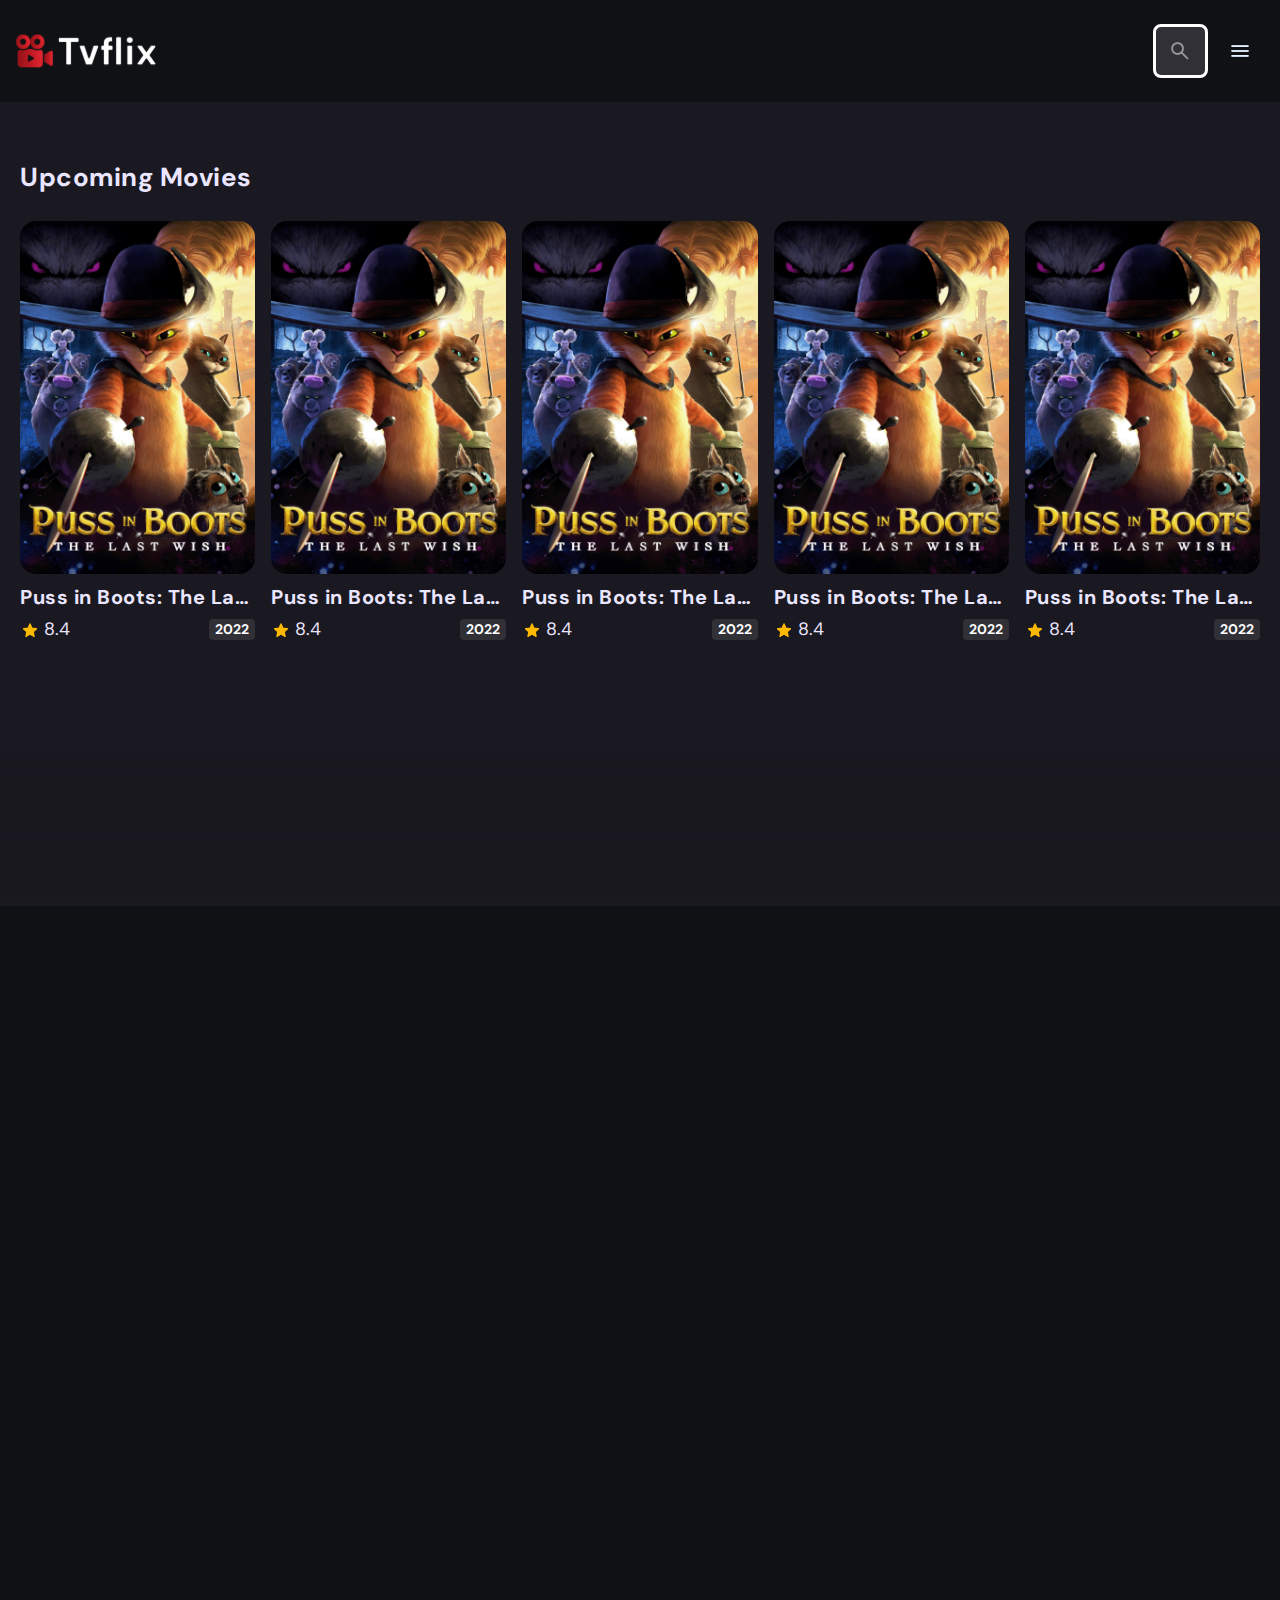
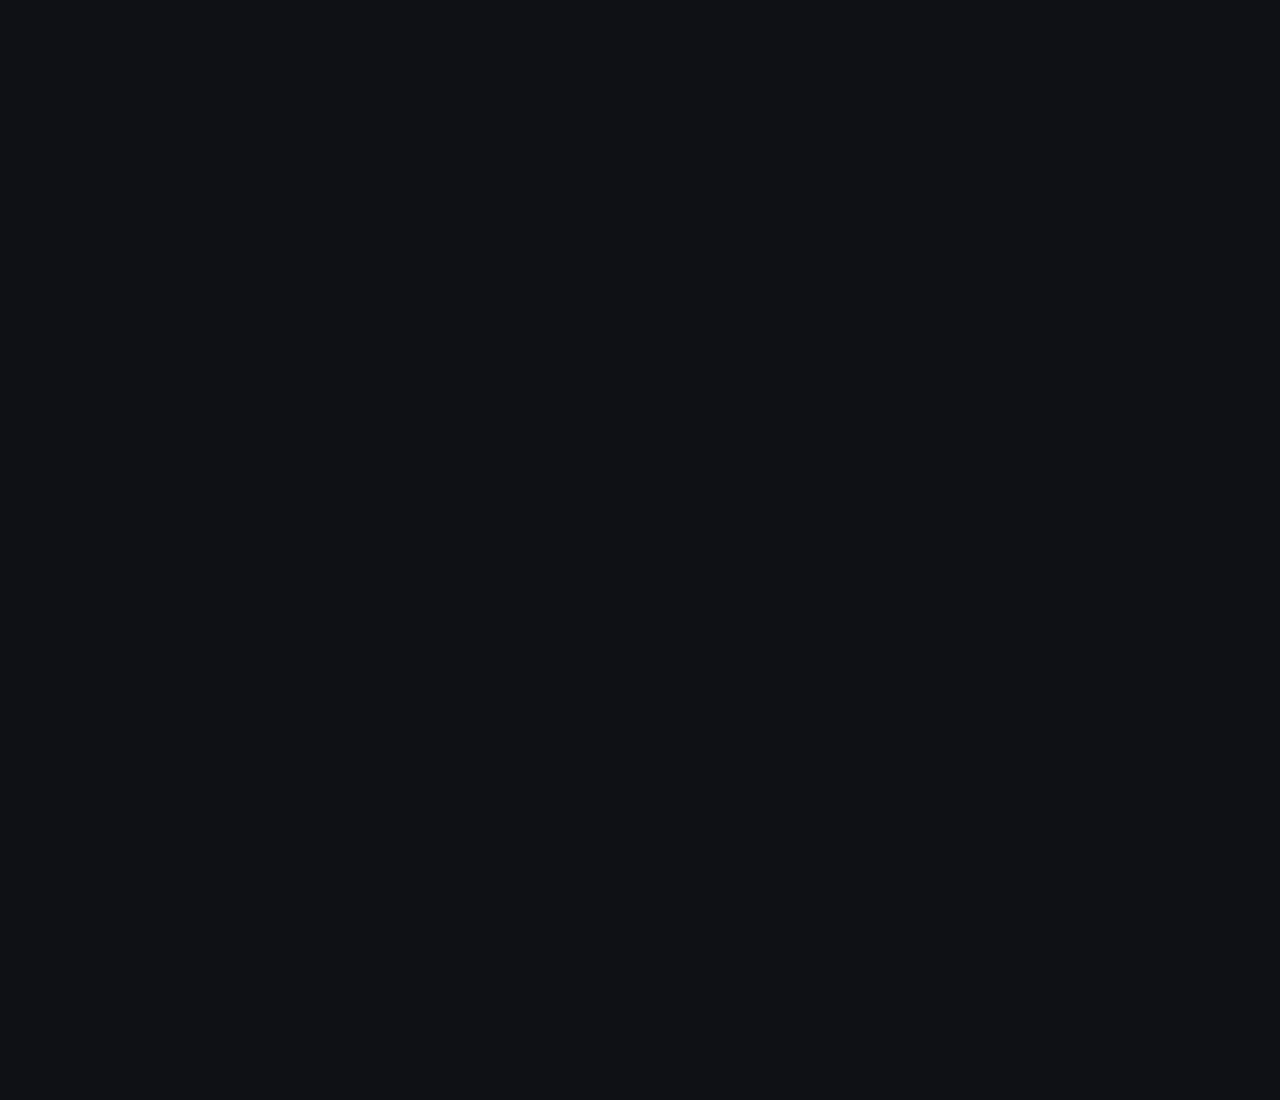
==== detail.html @ d586b1f8 "Mostly debugged the banner section and updated style.css and added new detail.html file with HTML st" ====
<!DOCTYPE html>
<html lang="en">
<head>
    <meta charset="UTF-8">
    <meta name="viewport" content="width=device-width, initial-scale=1.0">

    <!--
        Primary meta tags
    -->
    <meta name="description" content="MovieVill is a popular movie app made by codewithsadee.">

    <!--
        Favicon    
    -->
        <link rel="shortcut icon" href="./favicon.svg" type="image/svg+xml">

    <!--
        google font link    
    -->
    <link rel="preconnect" href="https://fonts.googleapis.com">
    <link rel="preconnect" href="https://fonts.gstatic.com" crossorigin>
    <link href="https://fonts.googleapis.com/css2?family=DM+Sans:wght@400;700&display=swap" rel="stylesheet">

    <!--
        - custom css link
    -->
    <link rel="stylesheet" href="./assets/css/style.css">

    <!--
        - custom js link
    -->
    <script src="./assets/js/global.js" defer></script>
    <script src="./assets/js/detail.js" type = "module"></script>
</head>
<body>
    
    <!--
        - HEADER
    -->

    <header class="header">

        <a href="./index.html" class="logo">
            <img src="./assets/images/logo.svg" width="140" height="32" 
            alt="MovieVill home">
        </a>

        <div class="search-box" search-box>  
            <div class="search-wrapper" search-wrapper>
                <input type="text" name="search" id="" aria-label="search movies" 
                placeholder="Search any movies..." autocomplete="off" 
                class="search-field" search-field>

                <img src="./assets/images/search.png" width="24" height="24"
                alt="search" class="leading-icon">

            </div>

            <button class="search-btn" search-toggler>
                <img src="./assets/images/close.png" width="24" height="24" 
                alt="close search box">
            </button>
        </div>

        <div class="search-btn" search-toggler menu-close>
            <img src="./assets/images/search.png" width="24" height="24"
            alt="open search box">
        </div>

        <button class="menu-btn" menu-btn menu-toggler>
            <img src="./assets/images/menu.png" width="24" height="24" 
            alt="open menu" class="menu">
            <img src="./assets/images/menu-close.png" width="24" height="24" 
            alt="close menu" class="close">
        </button>

    </header>


     <!--
        - SIDEBAR
    -->

    <nav class="sidebar" sidebar>
        <div class="sidebar-inner">

            <div class="sidebar-list">
                <p class="title">Genre</p>

                <a href="./movie-list.html"  menu-close 
                class="sidebar-link">Action</a>
                <a href="./movie-list.html"  menu-close 
                class="sidebar-link">Horror</a>
                <a href="./movie-list.html"  menu-close 
                class="sidebar-link">Comedy</a>
                <a href="./movie-list.html"  menu-close 
                class="sidebar-link">Adventure</a>
                <a href="./movie-list.html"  menu-close 
                class="sidebar-link">Drama</a>

            </div>

            <div class="sidebar-list">
                <p class="title">Language</p>

                <a href="./movie-list.html"  menu-close 
                class="sidebar-link">English</a>
                <a href="./movie-list.html"  menu-close 
                class="sidebar-link">Hindi</a>
                <a href="./movie-list.html"  menu-close 
                class="sidebar-link">Bengali</a>

            </div>

            <div class="sidebar-footer">
                <p class="copyright">
                    Copyright 2024 <a href="https://youtube.com/@codewithsadee">codewithsandee</a>
                </p>

                <img src="./assets/images/tmdb-logo.svg" width="130" 
                height="17" alt="the movie database logo">
            </div>

        </div>
    </nav>

    <div class="overlay" overlay menu-toggler>

    </div>


    

    <article class="container" page-content>
        <!--
            - #MOVIE DETAIL
        -->

        <div class="movie-detail">
            <div class="BCKDROP-IMAGE">
                
            </div>
        </div>

        



        <!--
            - #MOVIE LIST
        -->

        <section class="movie-list" aria-label="upcoming movie">
            <div class="title-wrapper">
                <h3 class="title-large">Upcoming Movies</h3>
            </div>

            <div class="slider-list">
                <div class="slider-inner">

                    <div class="movie-card">
                        <figure class="poster-box card-banner">
                            <img src="./assets/images/slider-control.jpg" alt="Puss in Boots: The Last Wish"
                            class="img-cover">
                        </figure>

                        <h4 class="title">Puss in Boots: The Last Wish</h4>

                        <div class="meta-list">
                            <div class="meta-item">
                                <img src="./assets/images/star.png" width="20"
                                height="20" loading="lazy" alt="rating">

                                <span class="span">8.4</span>
                            </div>

                            <div class="card-badge">2022</div>
                        </div>

                        <a href="./detail.html" class="card-btn" title="Puss in Boots: The Last Wish"></a>

                    </div>

                    <div class="movie-card">
                        <figure class="poster-box card-banner">
                            <img src="./assets/images/slider-control.jpg" alt="Puss in Boots: The Last Wish"
                            class="img-cover">
                        </figure>

                        <h4 class="title">Puss in Boots: The Last Wish</h4>

                        <div class="meta-list">
                            <div class="meta-item">
                                <img src="./assets/images/star.png" width="20"
                                height="20" loading="lazy" alt="rating">

                                <span class="span">8.4</span>
                            </div>

                            <div class="card-badge">2022</div>
                        </div>

                        <a href="./detail.html" class="card-btn" title="Puss in Boots: The Last Wish"></a>

                    </div>

                    <div class="movie-card">
                        <figure class="poster-box card-banner">
                            <img src="./assets/images/slider-control.jpg" alt="Puss in Boots: The Last Wish"
                            class="img-cover">
                        </figure>

                        <h4 class="title">Puss in Boots: The Last Wish</h4>

                        <div class="meta-list">
                            <div class="meta-item">
                                <img src="./assets/images/star.png" width="20"
                                height="20" loading="lazy" alt="rating">

                                <span class="span">8.4</span>
                            </div>

                            <div class="card-badge">2022</div>
                        </div>

                        <a href="./detail.html" class="card-btn" title="Puss in Boots: The Last Wish"></a>

                    </div>

                    <div class="movie-card">
                        <figure class="poster-box card-banner">
                            <img src="./assets/images/slider-control.jpg" alt="Puss in Boots: The Last Wish"
                            class="img-cover">
                        </figure>

                        <h4 class="title">Puss in Boots: The Last Wish</h4>

                        <div class="meta-list">
                            <div class="meta-item">
                                <img src="./assets/images/star.png" width="20"
                                height="20" loading="lazy" alt="rating">

                                <span class="span">8.4</span>
                            </div>

                            <div class="card-badge">2022</div>
                        </div>

                        <a href="./detail.html" class="card-btn" title="Puss in Boots: The Last Wish"></a>

                    </div>

                    <div class="movie-card">
                        <figure class="poster-box card-banner">
                            <img src="./assets/images/slider-control.jpg" alt="Puss in Boots: The Last Wish"
                            class="img-cover">
                        </figure>

                        <h4 class="title">Puss in Boots: The Last Wish</h4>

                        <div class="meta-list">
                            <div class="meta-item">
                                <img src="./assets/images/star.png" width="20"
                                height="20" loading="lazy" alt="rating">

                                <span class="span">8.4</span>
                            </div>

                            <div class="card-badge">2022</div>
                        </div>

                        <a href="./detail.html" class="card-btn" title="Puss in Boots: The Last Wish"></a>

                    </div>

                </div>
            </div>

        </section>

    </article>




</body>
</html>
---- assets/css/style.css ----
/*-----------------------------------*\
  #style.css
\*-----------------------------------*/

/**
 * copyright 2023 codewithsadee
 */





/*-----------------------------------*\
  #CUSTOM PROPERTY
\*-----------------------------------*/

:root {
  /*
    colors
  */

  --background: hsla(220, 17%, 7%, 1);
  --banner-background: hsla(250, 6%, 20%, 1);
  --white-alpha-20: hsla(0, 0%, 100%, 0.2);
  --on-background: hsla(220, 100%, 95%, 1);
  --on-surface: hsla(250, 100%, 95%, 1);
  --on-surface-variant: hsla(250, 1%, 44%, 1);
  --primary: hsla(349, 100%, 43%, 1);
  --primary-variant: hsla(349, 69%, 51%, 1);
  --rating-color: hsla(44, 100%, 49%, 1);
  --surface: hsla(250, 13%, 11%, 1);
  --text-color: hsla(250, 2%, 59%, 1);
  --white: hsla(0, 0%, 100%, 1);

    /*
    gradient colors
  */
  --banner-overlay: 90deg, hsl(220, 17%, 7%) 0%, hsla(220, 17%, 7%, 0.5) 100%;
  --bottom-overlay: 180deg, hsla(250, 13%, 11%, 0), hsla(250, 13%, 11%, 1);

   /*
    * TYPOGRAPHY
  */
  /* font size */
  --ff-dm-sans: 'DM Sans', sans-serif;

   /* font size */
  --fs-heading: 4rem;
  --fs-title-lg: 2.6rem;
  --fs-title: 2rem;
  --fs-body: 1.8rem;
  --fs-button: 1.5rem;  
  --fs-label: 1.4rem;
  /* font size */
  --weight-bold: 700;

    /*
    * SHADOW
  */
  --shadow-1: 0 1px 4px hsla(0, 0%, 0%, 0.75);
  --shadow-2: 0 2px 4px hsla(350, 100%, 43%, 0.3);

  /*
    * BORDER RADIUS
  */
  --radius-4: 4px;
  --radius-8: 8px;
  --radius-16: 16px;
  --radius-24: 24px;
  --radius-36: 36px;

  /*
    * TRANSITION
 */
 --transition-short: 250ms ease;
 --transition-long: 500ms ease;
}



/*-----------------------------------*\
  #RESET
\*-----------------------------------*/

*,
*::before,
*::after {
  margin: 0;
  padding: 0;
  box-sizing: border-box;
}

li {
  list-style: none;
}

a,
img,
span,
iframe,
button {
  display: block;
}

a {
  color: inherit;
  text-decoration: none;
}

img {
  height: auto;
}

input,
button {
  background: none;
  border: none;
  color: inherit;
  font: inherit;
}

button {
  text-align: left;
  cursor: pointer;
}

input {
  width: 100%;
}

html {
  font-family: var(--ff-dm-sans);
  font-size: 10px;
  scroll-behavior: smooth;
}

body {
  background-color: var(--background);
  color: var(--on-background);
  font-size: var(--fs-body);
  line-height: 1.5;
  height: 300vh;
/* width: 200vh;*/
}

:focus-visible {
  outline-color: var(--primary-variant);
}

::-webkit-scrollbar {
  width: 8px;
  height: 8px;
}

::-webkit-scrollbar-thumb {
  background-color: var(--banner-background);
  border-radius: var(--radius-8);
}

/*-----------------------------------*\
  #REUSED STYLE
\*-----------------------------------*/

.search-wrapper::before {
  position: absolute;
  top: 14px;
  right: 12px;
  content: "";
  width: 20px;
  height: 20px;
  border: 3px solid var(--white);
  border-radius: var(--radius-24);
  border-inline-end-color: transparent;
  animation: loading 500ms linear infinite;
  display: none;
}

.search-wrapper.searching::before {
  display: block;
}

@keyframes loading {
  0%{transform: rotate(0);}
  100%{transform: rotate(1turn);}
}
 
.heading, 
.title-large,
.title {
  font-weight: var(--weight-bold);
  letter-spacing: 0.5px;
}

.title {
  font-size: var(--fs-title);
}

.heading {
  color: var(--white);
  font-size: var(--fs-heading);
  font-weight: var(--weight-bold);
  letter-spacing: 0.5px;
  line-height: 1.2;
}

.title-large {
  font-size: var(--fs-title-lg);
}

.img-cover {
  width: 100%;
  height: 100%;
  object-fit: cover;
}

.meta-list {
  display: flex;
  flex-wrap: wrap;
  justify-content: flex-start;
  align-items: center;
  gap: 12px;
}

.meta-item {
  display: flex;
  align-items: center;
  gap: 4px;
}

.btn {
  color: var(--white);
  font-size: var(--fs-button);
  font-weight: var(--weight-bold);
  max-width: max-content;
  display: flex;
  align-items: center;
  gap: 12px;
  padding-block: 12px;
  padding-inline: 20px 24px;
  border-radius: var(--radius-8);
  transition: var(--transition-short);
}

.card-badge {
  background-color: var(--banner-background);
  color: var(--white);
  font-size: var(--fs-label);
  font-weight: var(--weight-bold);
  padding-inline: 6px;
  border-radius: var(--radius-4);
}
.poster-box {
  background-image: url(../images/poster-bg-icon.png);
}

.poster-box,
.video-card {
  background-repeat: no-repeat;
  background-size: 50px;
  background-color: var(--banner-background);
  background-position: center;
  border-radius: var(--radius-16);
  overflow: hidden;
}

.title-wrapper {
  margin-block-end: 24px;
}

.slider-list {
  margin-inline: -20px;
  overflow-x: overlay;
  padding-block-end: 16px;
  margin-block-end: -16px;
}

.slider-list::-webkit-scrollbar-thumb {
  background-color: transparent;
}

.slider-list:is(:hover, :focus-within)::-webkit-scrollbar-thumb {
  background-color: var(--banner-background);
}

.slider-list::-webkit-scrollbar-button{
  width: 20px;
}

.slider-list .slider-inner {
  position: relative;
  display: flex;
  gap: 16px;
}

.slider-list .slider-inner::before,
.slider-list .slider-inner::after {
  content: "";
  min-width: 4px;
}


/*-----------------------------------*\
  #HEADER
\*-----------------------------------*/


.header {
  position: relative;
  padding-block: 24px;
  padding-inline: 16px;
  display: flex;
  justify-content: space-between;
  align-items: center;
  gap: 8px;
}

.header .logo {
  margin-inline-end: auto;
}

.search-btn,
.menu-btn {
  padding: 12px;
}

.search-btn {
  background-color: var(--banner-background);
  border-radius: var(--radius-8);
  border: 3px solid white;
  width: 55px;
}
.search-btn img {
  opacity: 0.5;
  transition: var(--transition-short);
}
.search-btn:is(:hover, :focus-visible) img {
  opacity: 1;
}
.menu-btn.active .menu,
.menu-btn .close {
  display: none;
}
.menu-btn .menu,
.menu-btn.active .close {
  display: block;
}

.search-box {
  position: absolute;
  top: 0;
  left: 0;
  width: 100%;
  height: 100%;
  background-color: var(--background);
  padding: 24px 16px;
  display: flex;
  align-items: center;
  gap: 8px;
  z-index: 1;
  display: none;
}
.search-box.active {
  display: flex;
}
.search-wrapper {
  position: relative;
  flex-grow: 1;
}
.search-field {
  background-color: var(--banner-background);
  height: 48px;
  line-height: 48px;
  padding-inline: 44px 16px;
  outline: none;
  border-radius: var(--radius-8);
  transition: var(--transition-short);
}


.search-field::placeholder {
  color: var(--on-surface-variant);
}

.search-field:hover {
  box-shadow: 0 0 0 2px var(--on-surface-variant);
}

.search-field:focus {
  box-shadow: 0 0 0 2px var(--on-surface);
  padding-inline-start: 16px;
}

.search-wrapper .leading-icon {
  position: absolute;
  top: 50%;
  transform: translateY(-50%);
  left: 12px;
  opacity: 0.5;
  transition: var(--transition-short);
}

.search-wrapper:focus-within .leading-icon {
  opacity: 0;
}


/*-----------------------------------*\
  #SIDEBAR
\*-----------------------------------*/

.sidebar {
  position: absolute;
  background-color: var(--background);
  top: 96px;
  bottom: 0;
  left: -340px;
  max-width: 340px;
  border-block-start:  1px solid var(--banner-background);
  overflow-y: overlay;
  z-index: 4;
  visibility: hidden;
  transition: var(--transition-long);
}

.sidebar.active {
  transform: translateX(340px);
  visibility: visible;
}

.sidebar-inner {
  display: grid;
  gap: 20px;
  padding-block: 36px;
}

.sidebar::webkit-scrollbar-thumb {
  background-color: transparent;
}

.sidebar:is(:hover, :fpcus-within)::-webkit-scrollbar-thumb {
  background-color:  var(--banner-background);
}

.sidebar::webkit-scrollbar-thumb button {
  height: 18px;
}

.sidebar-list,
.sidebar-footer {
  padding-inline: 36px;
}

.sidebar-link {
  color: var(--on-surface-variant);
  transition: var(--transition-short);
}

.sidebar-link:is(:hover, :fpcus-within) {
  color: var(--on-background);
}

.sidebar-list {
  display: grid;
  gap: 8px;
}

.sidebar-list .title {
  margin-block-end: 8px;
}

.sidebar-footer {
  border-block-start: 1px solid var(--banner-background);
  padding-block-start: 28px;
  margin-block-start: 16px;
}

.copyright {
  color: var(--on-surface-variant);
  margin-block-end: 20px;
}

.copyright a {
  display: inline-block;
}

.overlay {
  position: fixed;
  top: 96px;
  left: 0;
  bottom: 0;
  width: 100%;
  background: var(--background);
  opacity: 0;
  pointer-events: none;
  transition: var(--transition-short);
  z-index: 3;
}

.overlay.active {
  opacity: 0.5;
  pointer-events: all;
}


/*-----------------------------------*\
  #HOME PAGE
\*-----------------------------------*/

.container {
  position: relative;
  background-color: var(--surface);
  color: var(--on-surface);
  padding: 24px 20px 48px;
  height: calc(100vh - 96px);
  overflow-y: overlay;
  z-index: 1;
}

.container::after {
  content: "";
  position: fixed;
  bottom: 0;
  left: 0;
  width: 100%;
  height: 150px;
  background-image: linear-gradient(var(--bottom-overlay));
  z-index: 1;
  pointer-events: none;
}

/**
  *BANNER
*/

.banner {
  position: relative;
  height: 700px;
  border-radius: var(--radius-24);
  overflow: hidden;
}

.banner-slider .slider-item {
  position: absolute;
  top: 0;
  left: 120%;
  width: 100%;
  height: 100%;
  background-color: var(--banner-background);
  opacity: 0;
  visibility: hidden;
  transition: opacity var(--transition-long);
}

.banner-slider .slider-item::before {
  content: "";
  position: absolute;
  inset: 0;
  background-image: linear-gradient(var(--banner-overlay));
}

.banner-slider .active {
  left: 0;
  opacity: 1;
  visibility: visible;
}

.banner-content {
  position: absolute;
  left: 24px;
  right: 24px;
  bottom: 206px;
  z-index: 1;
  color: var(--text-color);
}

.banner :is(.heading, .banner-text) {
  display: --webkit-box;
  --webkit-box-orient: vertical;
  overflow: hidden;
}

.banner .heading {
  --webkit-line-clamp: 3;
  margin-block-end: 16px;
}

.banner .genre {
  margin-block: 12px;
}

.banner-text {
  --webkit-line-clamp: 2;
  margin-block-end: 24px;
}

.banner .btn {
  background-color: var(--primary);
}

.banner .btn:is(:hover, :focus-visible) {
  box-shadow: var(--shadow-2);
}

.slider-control {
  position: absolute;
  bottom: 20px;
  left: 20px;
  right: 0;
  border-radius: var(--radius-16) 0 0 var(--radius-16);
  user-select: none;
  padding: 4px 0 4px 4px;
  overflow-x: auto;
}

.slider-control::-webkit-scrollbar {
  display: none;
}

.control-inner {
  display: flex;
  gap: 12px;
}

.control-inner::after {
  content: "";
  min-width: 12px;
}

.slider-control .slider-item {
  width: 100px;
  border-radius: var(--radius-8);
  flex-shrink: 0;
  filter: brightness(0.4);
}

.slider-control .active {
  filter: brightness(1);
  box-shadow: var(--shadow-1);
}



/**
  * MOVIE LIST
*/

.movie-list {
  padding-block-start: 32px;
}

.movie-card {
  position: relative;
  min-width: 200px;
}

.movie-card .card-banner {
  min-width: 100%;
}

.movie-card .title {
  width: 100%;
  white-space: nowrap;
  text-overflow: ellipsis;
  overflow: hidden;
  margin-block: 8px 4px;
}

.movie-card .meta-list {
  justify-content: space-between;
}

.movie-card .card-btn {
  position: absolute;
  inset: 0;
}




/*-----------------------------------*\
  #DETAIL PAGE
\*-----------------------------------*/





/*-----------------------------------*\
  #MOVIE LIST PAGE
\*-----------------------------------*/





/*-----------------------------------*\
  #SEARCH MODAL
\*-----------------------------------*/





/*-----------------------------------*\
  #MEDIA QUERIES
\*-----------------------------------*/
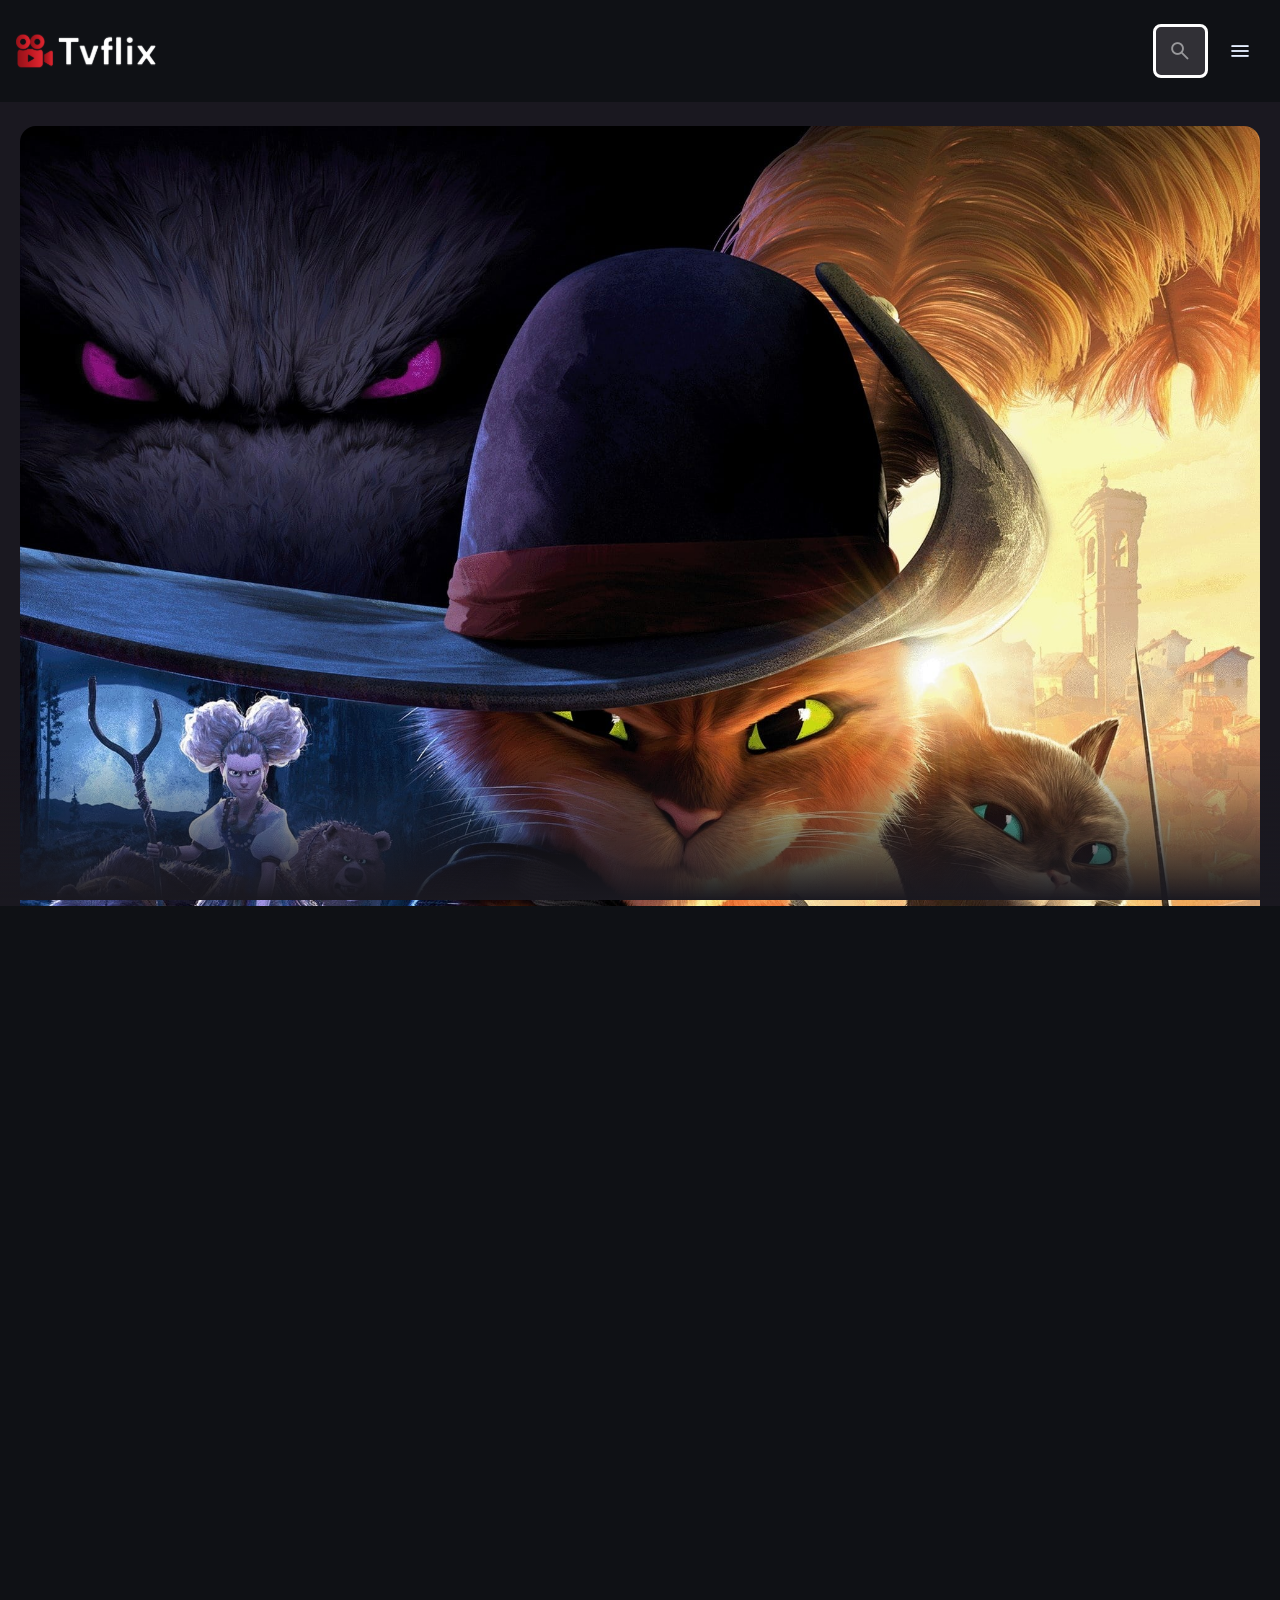
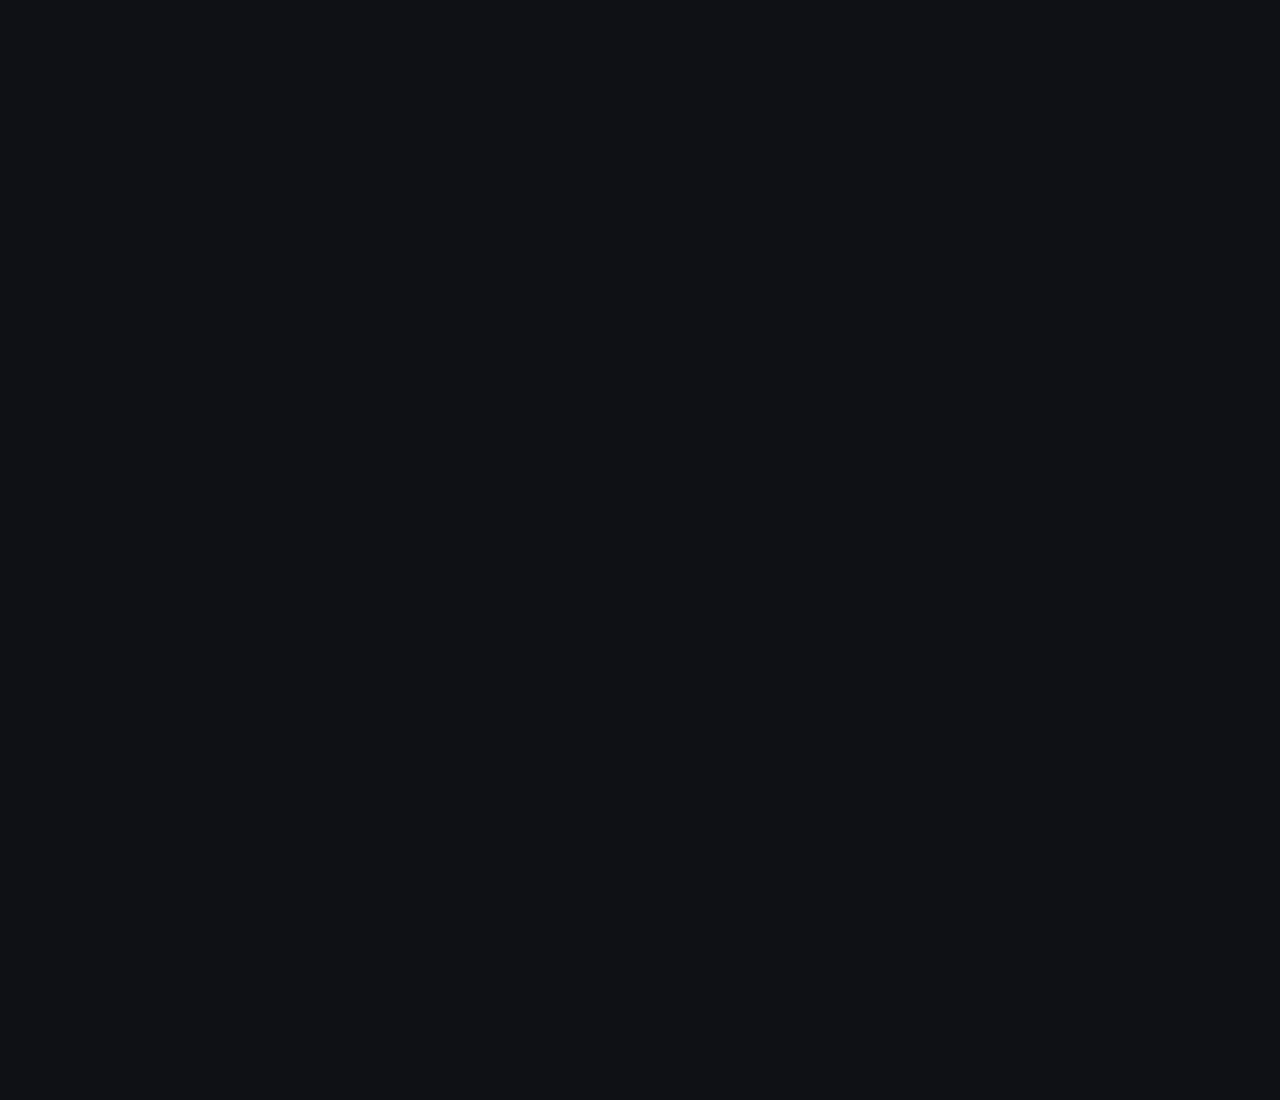
==== commit 256cd53b: "Updated HTML structure and added image elements in movie detail section" ====
--- a/detail.html
+++ b/detail.html
@@ -137,8 +137,28 @@
         -->
 
         <div class="movie-detail">
-            <div class="BCKDROP-IMAGE">
-                
+            <div class="backdrop-image" style="background-image: url(./assets/images/slider-banner.jpg);">
+
+            </div>
+            <figure class="poster-box movie-poster">
+                <img src="./assets/images/slider-control.jpg" 
+                alt="Puss in Boots: The Last Wish" class="img-cover">
+            </figure>
+
+            <div class="detail-content">
+                <h1 class="heading">Puss in Boots: The Last Wish</h1>
+
+                <div class="meat-list">
+                    <div class="meta-item">
+                        <img src="./assets/images/star.png" width="20"
+                        height="20" alt="rating">
+
+                        <span class="span">8.4</span>
+                    </div>
+
+                    <div class="separator"></div>
+
+                </div>
             </div>
         </div>
 
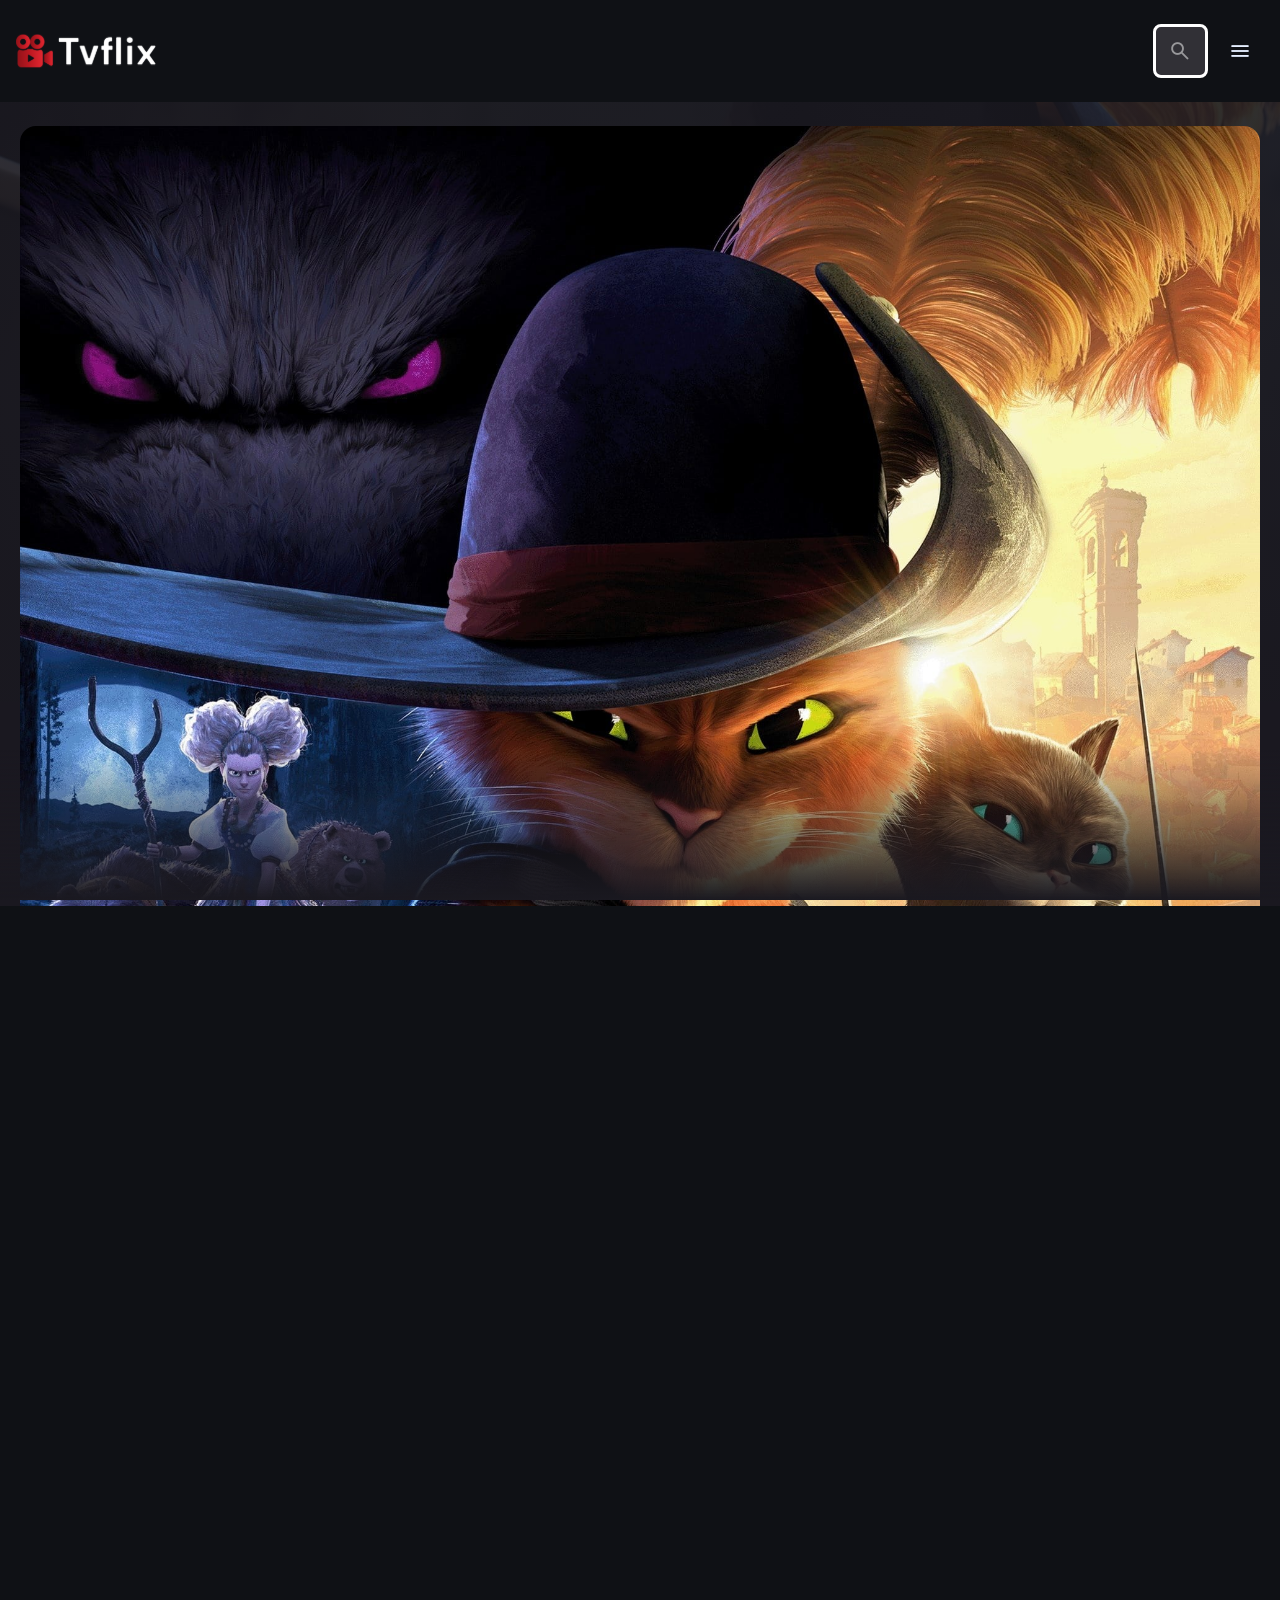
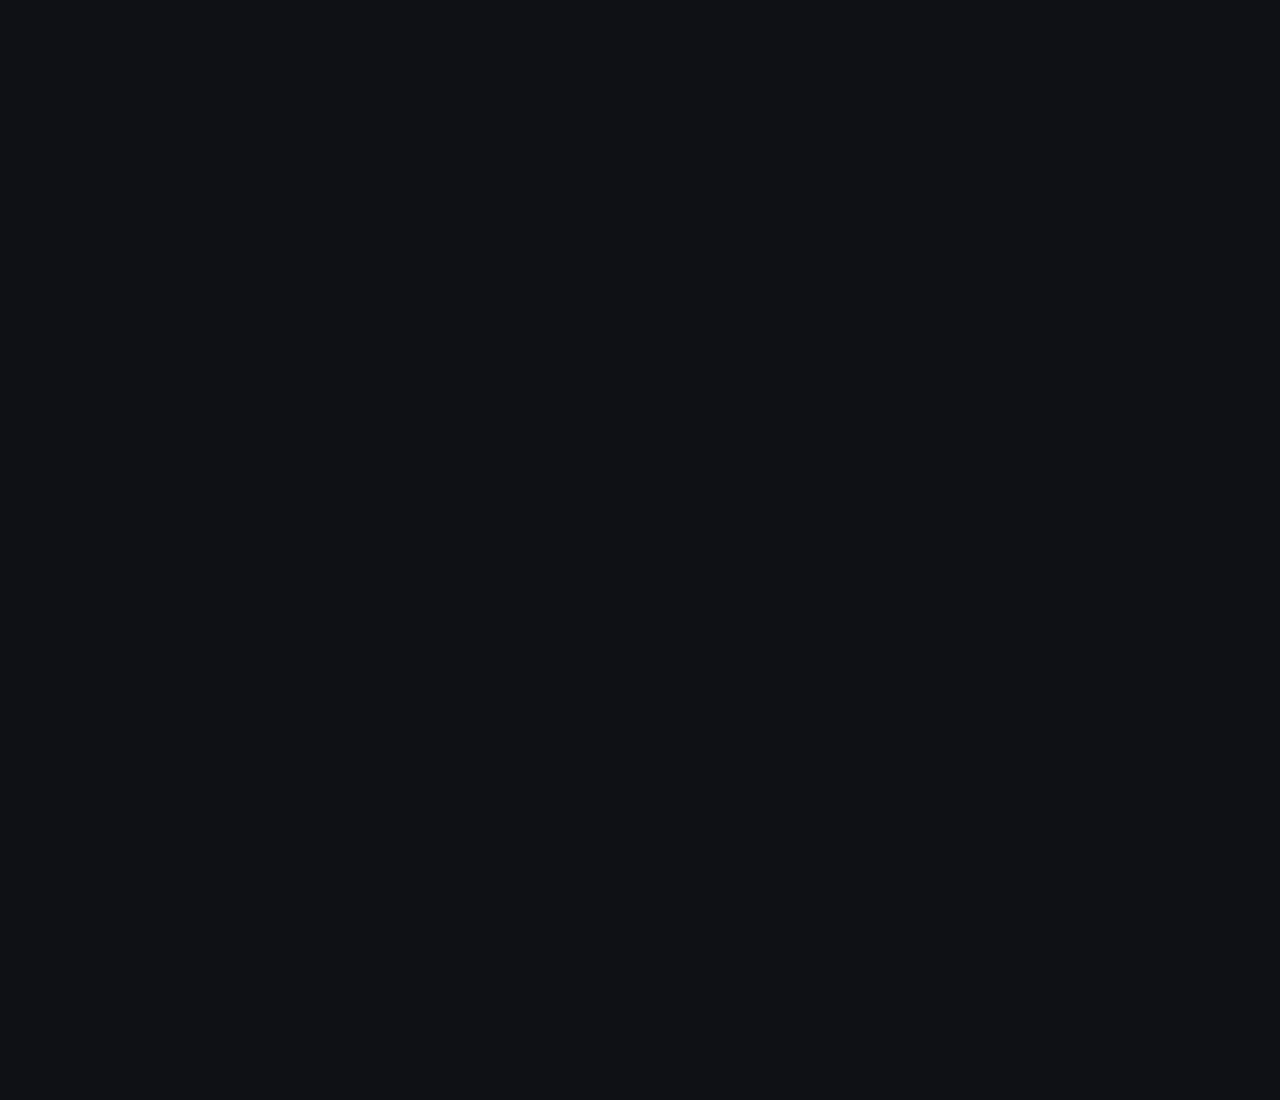
==== commit 0a880f96: "Updated CSS styles for movie card and added new HTML elements to detail page" ====
--- a/detail.html
+++ b/detail.html
@@ -145,10 +145,14 @@
                 alt="Puss in Boots: The Last Wish" class="img-cover">
             </figure>
 
+           <div class="detail-box">
+
+
+
             <div class="detail-content">
                 <h1 class="heading">Puss in Boots: The Last Wish</h1>
 
-                <div class="meat-list">
+                <div class="meta-list">
                     <div class="meta-item">
                         <img src="./assets/images/star.png" width="20"
                         height="20" alt="rating">
@@ -158,8 +162,59 @@
 
                     <div class="separator"></div>
 
+                    <div class="meta-item">162m</div>
+
+                    <div class="separator"></div>
+
+                    <div class="meta-item">2022</div>
+
+                    <div class="meta-item card-badge">PG-13</div>
+
                 </div>
-            </div>
+
+
+                <p class="genre">Animation, Action, Adventure</p>
+
+                <p class="overview">
+                    Puss in Boots discovers that his passion for adventure has taken its toll: He has burned through eight of his nine lives, leaving him with only one life left. Puss sets out on an epic journey to find the mythical Last Wish and restore his nine lives.
+                </p>
+
+                <ul class="detail-list">
+
+                    <div class="list-item">
+                        <p class="list-name">Starring</p>
+
+                        <p>
+                            Letitia Wright, Lupita Nyong'o, Danai Gurira, Winston Duke, Dominique Thorne, Tenoch Huerta Mejía, Angela Bassett, Florence Kasumba, Michaela Coel, Mabel Cadena
+                        </p>
+                    </div>
+
+                    <div class="list-item">
+                        <p class="list-name">Directed By</p>
+
+                        <p>
+                            Ryan Coogler
+                        </p>
+                    </div>
+
+                </ul>
+
+
+            </div>
+
+            <div class="title-wrapper">
+                <h3 class="title-large">Trailers and Clips</h3>
+            </div>
+
+            <div class="slider-list">
+                <div class="slider-inner">
+
+                    <div class="video-card"></div>
+
+                </div>
+            </div>
+
+           </div>
         </div>
 
         
@@ -172,7 +227,7 @@
 
         <section class="movie-list" aria-label="upcoming movie">
             <div class="title-wrapper">
-                <h3 class="title-large">Upcoming Movies</h3>
+                <h3 class="title-large">You May Also Like</h3>
             </div>
 
             <div class="slider-list">
--- a/assets/css/style.css
+++ b/assets/css/style.css
@@ -654,7 +654,7 @@
 }
 
 .movie-card .card-banner {
-  min-width: 100%;
+  width: 200px;
 }
 
 .movie-card .title {
@@ -681,7 +681,25 @@
   #DETAIL PAGE
 \*-----------------------------------*/
 
-
+.backdrop-image {
+  position: absolute;
+  top: 0;
+  left: 0;
+  width: 100%;
+  height: 600px;
+  background-repeat: no-repeat;
+  background-size: cover;
+  background-position: center;
+  z-index: -1;
+}
+
+.backdrop-image::after {
+  content: "";
+  position: absolute;
+  inset: 0;
+  background-image: linear-gradient(0deg, hsla(250, 13%, 11%, 1), 
+  hsla(250, 13%, 11%, 0.9));
+}
 
 
 
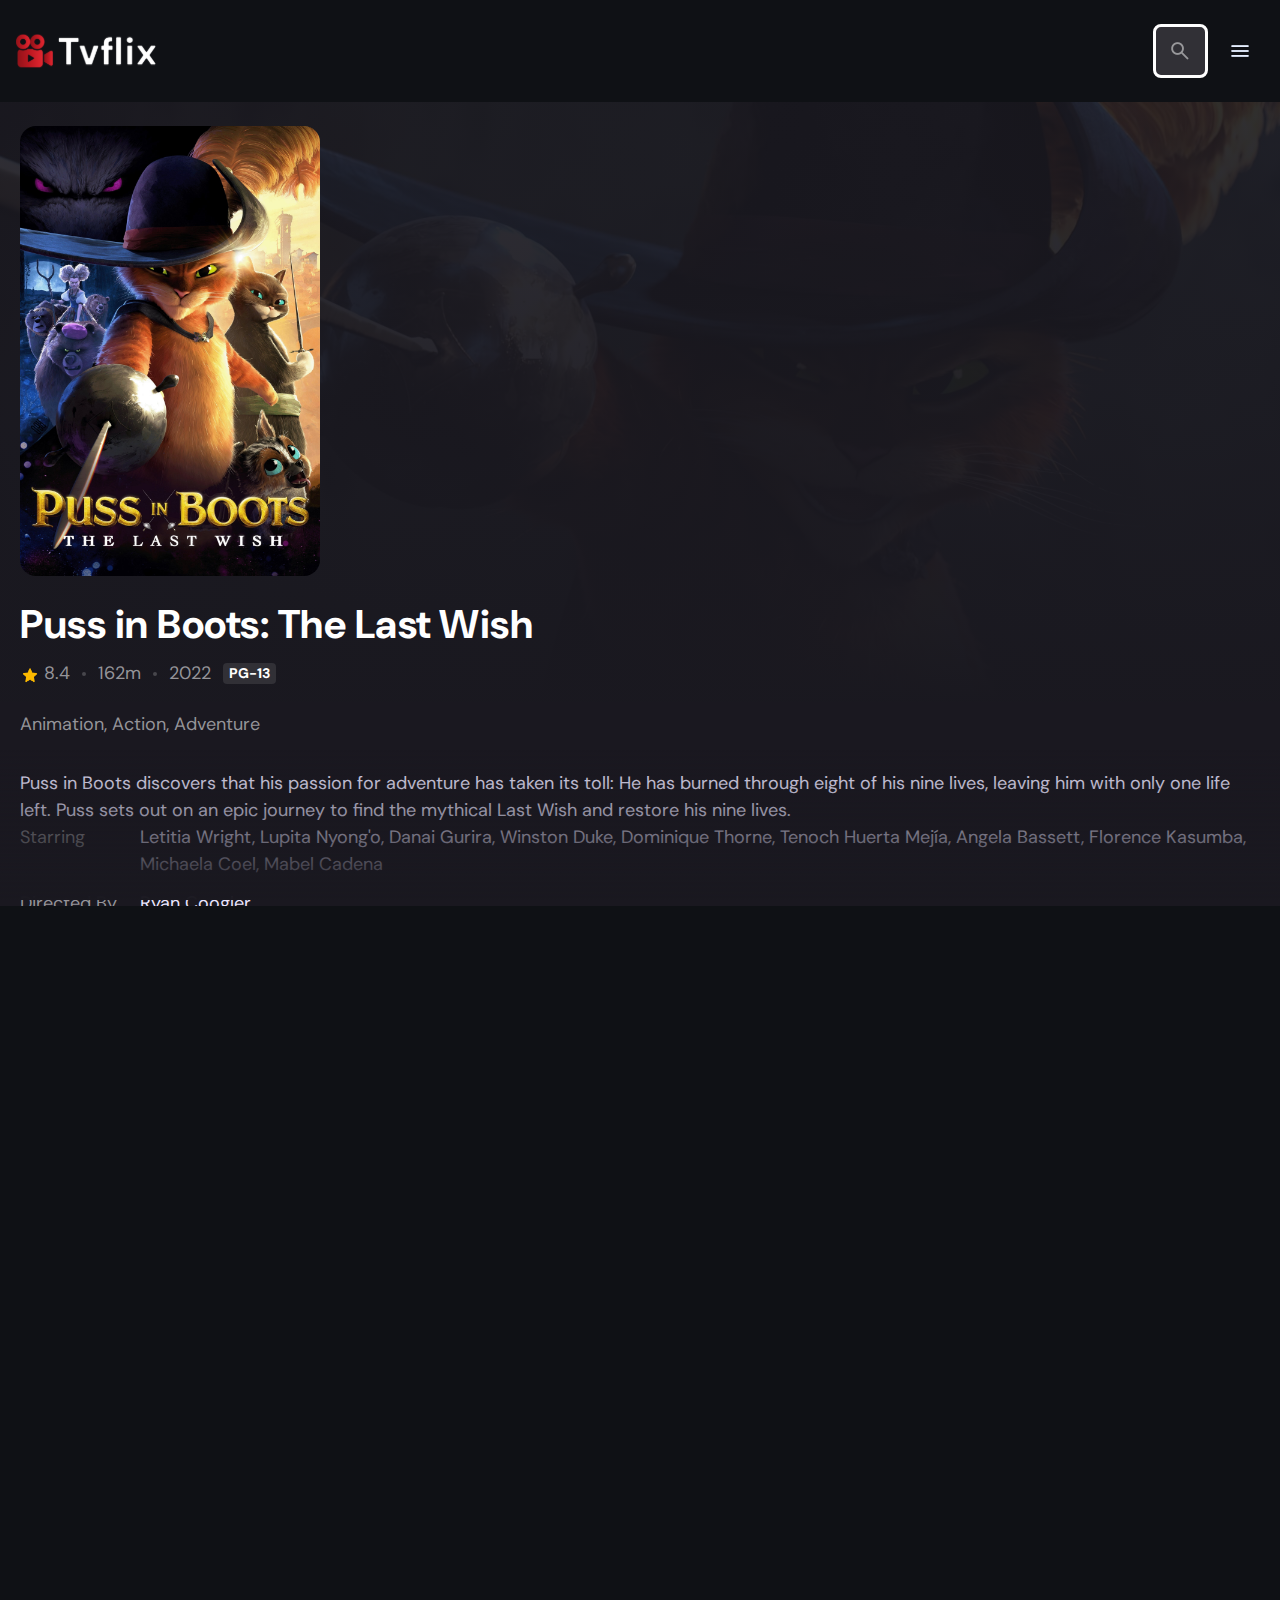
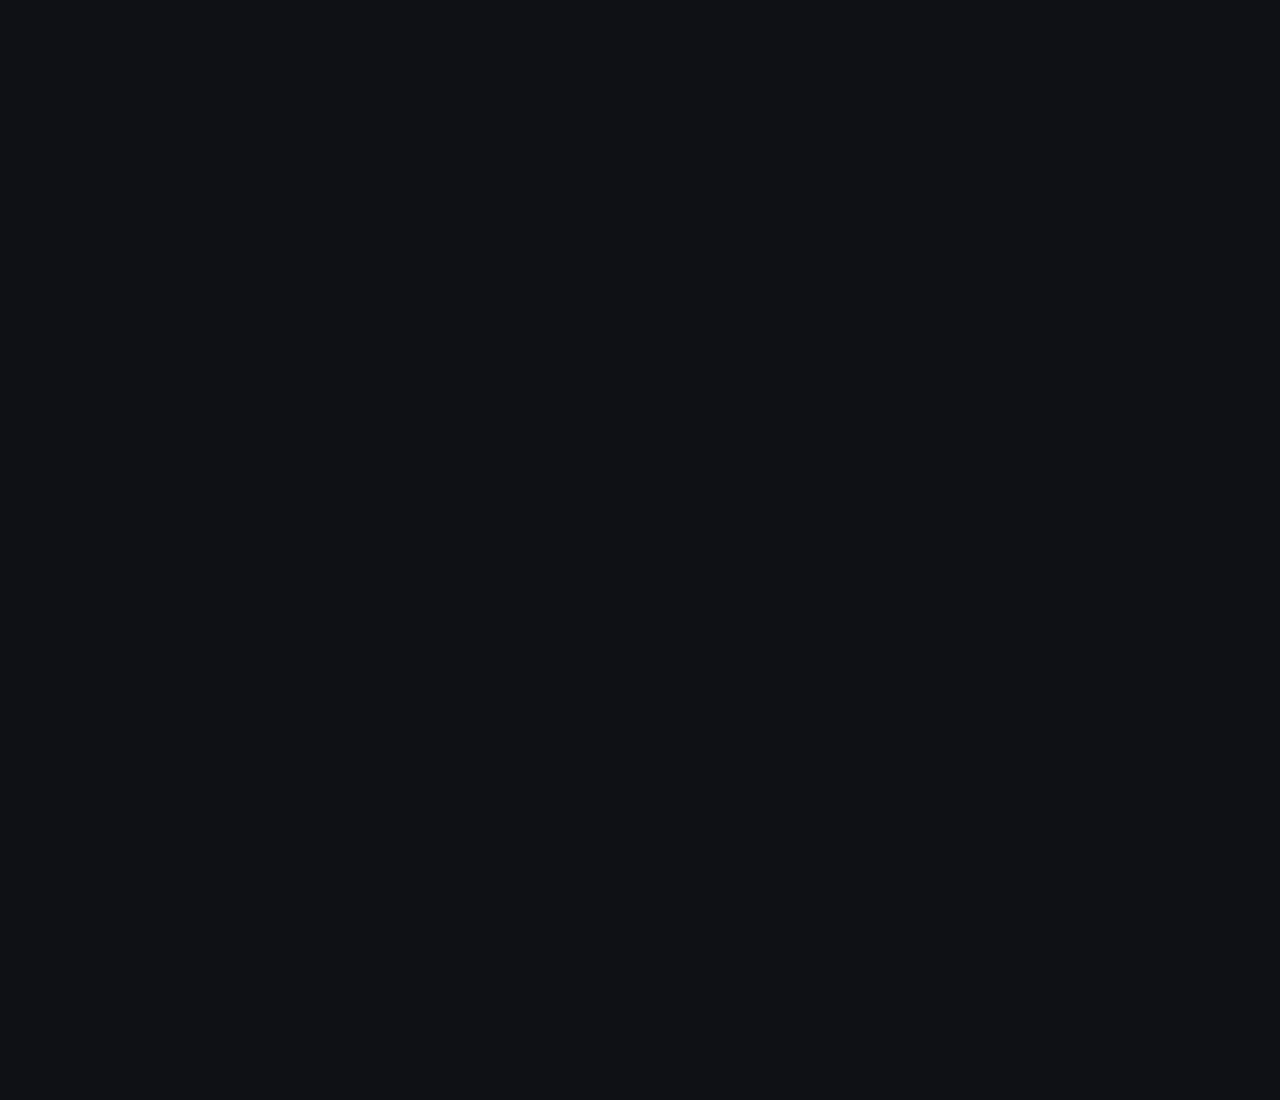
==== commit 727df625: ""Added new CSS styles for separator, video card, and movie detail components; created a new HTML fil" ====
--- a/detail.html
+++ b/detail.html
@@ -211,6 +211,12 @@
 
                     <div class="video-card"></div>
 
+                    <div class="video-card"></div>
+
+                    <div class="video-card"></div>
+
+                    <div class="video-card"></div>
+
                 </div>
             </div>
 
--- a/assets/css/style.css
+++ b/assets/css/style.css
@@ -298,6 +298,21 @@
   min-width: 4px;
 }
 
+.separator {
+  width: 4px;
+  height: 4px;
+  background-color: var(--white-alpha-20);
+  border-radius: var(--radius-8);
+}
+
+.video-card {
+  background-image: url(../images/video-bg-icon.png);
+  aspect-ratio: 16 / 9;
+  flex-shrink: 0;
+  max-width: 500px;
+  width: calc(100% - 40px);
+}
+
 
 /*-----------------------------------*\
   #HEADER
@@ -701,6 +716,35 @@
   hsla(250, 13%, 11%, 0.9));
 }
 
+.movie-detail .movie-poster {
+  max-width: 300px;
+  width: 100%;
+}
+
+.movie-detail .heading {
+  margin-block: 24px 12px;
+}
+
+.movie-detail :is(.meta-list, .genre) {
+  color: var(--text-color);
+}
+
+.movie-detail .genre {
+  margin-block: 24px 32px;
+}
+
+.movie-detail .list-item {
+  display: flex;
+  align-items: flex-start;
+  gap: 8px;
+  margin-block-end: 12px;
+}
+
+.movie-detail .list-name {
+  color: var(--text-color);
+  min-width: 112px;
+}
+
 
 
 /*-----------------------------------*\
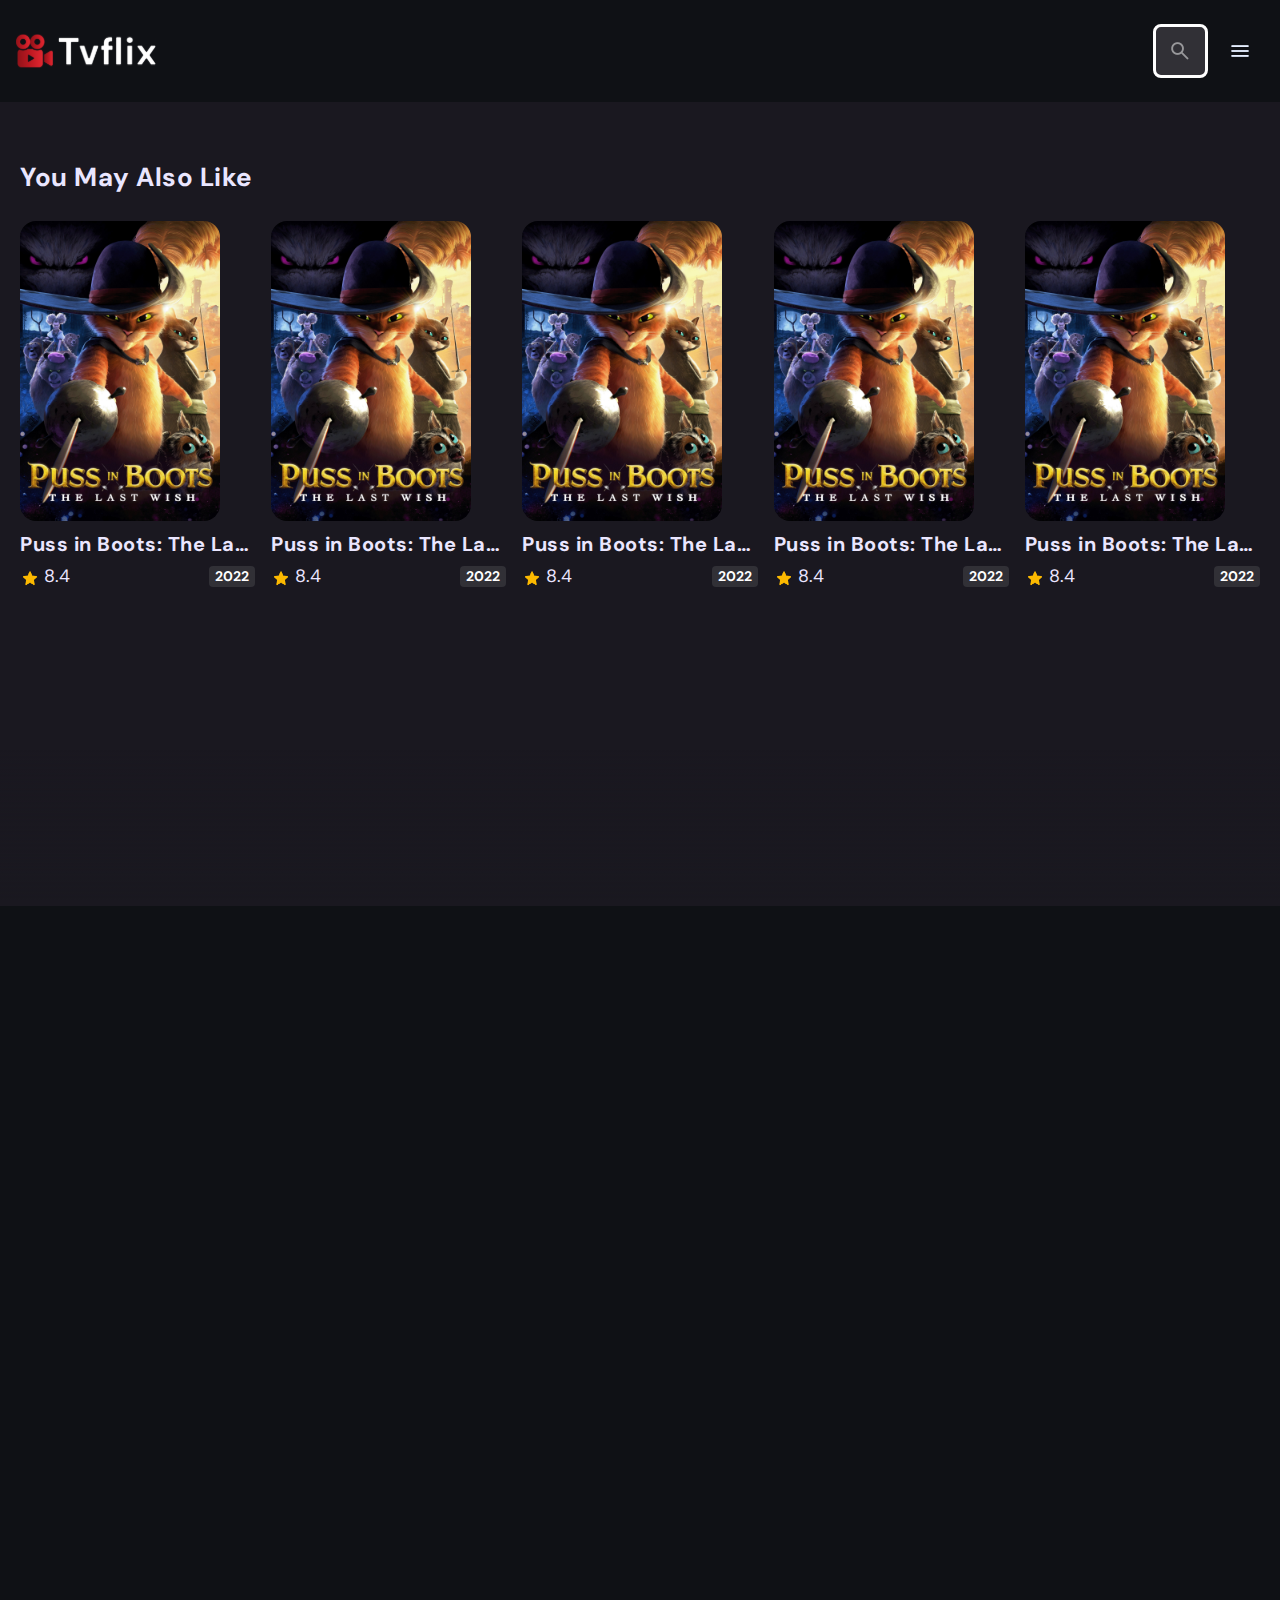
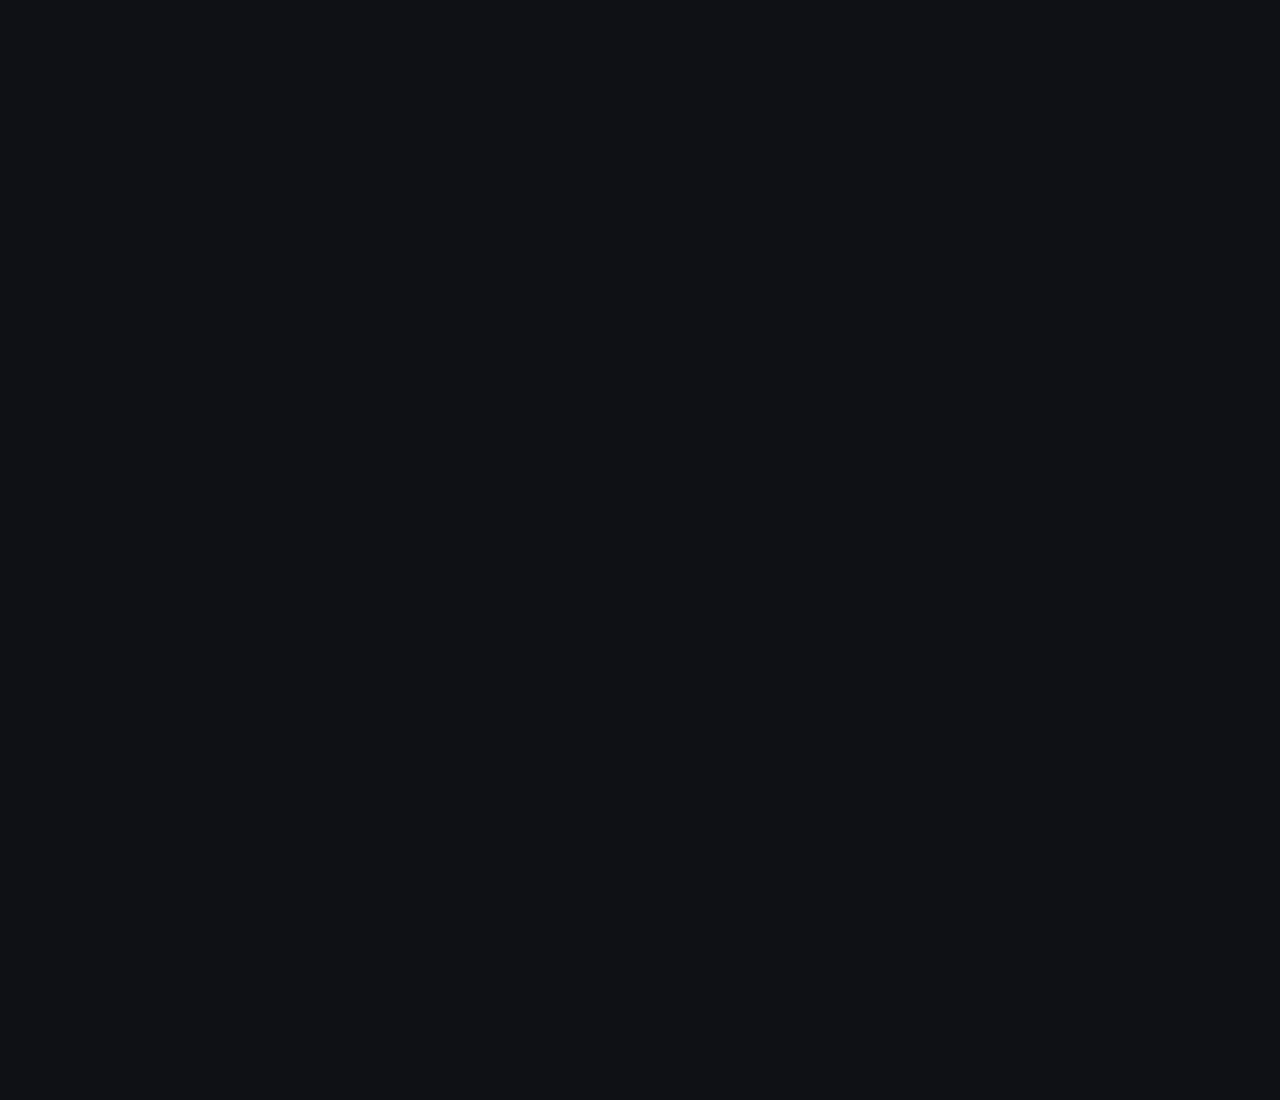
==== commit 95347ff3: "Moved movie detail HTML from detail.html to detail.js and added getGenres function" ====
--- a/detail.html
+++ b/detail.html
@@ -81,48 +81,7 @@
         - SIDEBAR
     -->
 
-    <nav class="sidebar" sidebar>
-        <div class="sidebar-inner">
-
-            <div class="sidebar-list">
-                <p class="title">Genre</p>
-
-                <a href="./movie-list.html"  menu-close 
-                class="sidebar-link">Action</a>
-                <a href="./movie-list.html"  menu-close 
-                class="sidebar-link">Horror</a>
-                <a href="./movie-list.html"  menu-close 
-                class="sidebar-link">Comedy</a>
-                <a href="./movie-list.html"  menu-close 
-                class="sidebar-link">Adventure</a>
-                <a href="./movie-list.html"  menu-close 
-                class="sidebar-link">Drama</a>
-
-            </div>
-
-            <div class="sidebar-list">
-                <p class="title">Language</p>
-
-                <a href="./movie-list.html"  menu-close 
-                class="sidebar-link">English</a>
-                <a href="./movie-list.html"  menu-close 
-                class="sidebar-link">Hindi</a>
-                <a href="./movie-list.html"  menu-close 
-                class="sidebar-link">Bengali</a>
-
-            </div>
-
-            <div class="sidebar-footer">
-                <p class="copyright">
-                    Copyright 2024 <a href="https://youtube.com/@codewithsadee">codewithsandee</a>
-                </p>
-
-                <img src="./assets/images/tmdb-logo.svg" width="130" 
-                height="17" alt="the movie database logo">
-            </div>
-
-        </div>
-    </nav>
+    <nav class="sidebar" sidebar></nav>
 
     <div class="overlay" overlay menu-toggler>
 
@@ -132,97 +91,7 @@
     
 
     <article class="container" page-content>
-        <!--
-            - #MOVIE DETAIL
-        -->
-
-        <div class="movie-detail">
-            <div class="backdrop-image" style="background-image: url(./assets/images/slider-banner.jpg);">
-
-            </div>
-            <figure class="poster-box movie-poster">
-                <img src="./assets/images/slider-control.jpg" 
-                alt="Puss in Boots: The Last Wish" class="img-cover">
-            </figure>
-
-           <div class="detail-box">
-
-
-
-            <div class="detail-content">
-                <h1 class="heading">Puss in Boots: The Last Wish</h1>
-
-                <div class="meta-list">
-                    <div class="meta-item">
-                        <img src="./assets/images/star.png" width="20"
-                        height="20" alt="rating">
-
-                        <span class="span">8.4</span>
-                    </div>
-
-                    <div class="separator"></div>
-
-                    <div class="meta-item">162m</div>
-
-                    <div class="separator"></div>
-
-                    <div class="meta-item">2022</div>
-
-                    <div class="meta-item card-badge">PG-13</div>
-
-                </div>
-
-
-                <p class="genre">Animation, Action, Adventure</p>
-
-                <p class="overview">
-                    Puss in Boots discovers that his passion for adventure has taken its toll: He has burned through eight of his nine lives, leaving him with only one life left. Puss sets out on an epic journey to find the mythical Last Wish and restore his nine lives.
-                </p>
-
-                <ul class="detail-list">
-
-                    <div class="list-item">
-                        <p class="list-name">Starring</p>
-
-                        <p>
-                            Letitia Wright, Lupita Nyong'o, Danai Gurira, Winston Duke, Dominique Thorne, Tenoch Huerta Mejía, Angela Bassett, Florence Kasumba, Michaela Coel, Mabel Cadena
-                        </p>
-                    </div>
-
-                    <div class="list-item">
-                        <p class="list-name">Directed By</p>
-
-                        <p>
-                            Ryan Coogler
-                        </p>
-                    </div>
-
-                </ul>
-
-
-            </div>
-
-            <div class="title-wrapper">
-                <h3 class="title-large">Trailers and Clips</h3>
-            </div>
-
-            <div class="slider-list">
-                <div class="slider-inner">
-
-                    <div class="video-card"></div>
-
-                    <div class="video-card"></div>
-
-                    <div class="video-card"></div>
-
-                    <div class="video-card"></div>
-
-                </div>
-            </div>
-
-           </div>
-        </div>
-
+    
         
 
 
--- a/assets/css/style.css
+++ b/assets/css/style.css
@@ -161,10 +161,8 @@
   #REUSED STYLE
 \*-----------------------------------*/
 
-.search-wrapper::before {
-  position: absolute;
-  top: 14px;
-  right: 12px;
+.search-wrapper::before,
+.load-more::before {
   content: "";
   width: 20px;
   height: 20px;
@@ -175,8 +173,18 @@
   display: none;
 }
 
+.search-wrapper::before {
+  position: absolute;
+  top: 14px;
+  right: 12px;
+}
+
 .search-wrapper.searching::before {
   display: block;
+}
+
+.load-more:is(:hover, :focus-visible) {
+  --primary-variant : hsla(350, 67%, 39%, 1);
 }
 
 @keyframes loading {
@@ -189,6 +197,16 @@
 .title {
   font-weight: var(--weight-bold);
   letter-spacing: 0.5px;
+}
+
+.load-more {
+  background-color: var(--primary-variant);
+  margin-inline-start: auto;
+  margin-block: 36px 60px;
+}
+
+.load-more.loading::before {
+  display: block;
 }
 
 .title {
@@ -313,6 +331,21 @@
   width: calc(100% - 40px);
 }
 
+.container::after,
+.search-modal::after {
+  content: "";
+  position: fixed;
+  bottom: 0;
+  left: 0;
+  width: 100%;
+  height: 150px;
+  background-image: linear-gradient(var(--bottom-overlay));
+  z-index: 1;
+  pointer-events: none;
+}
+
+
+
 
 /*-----------------------------------*\
   #HEADER
@@ -531,17 +564,6 @@
   z-index: 1;
 }
 
-.container::after {
-  content: "";
-  position: fixed;
-  bottom: 0;
-  left: 0;
-  width: 100%;
-  height: 150px;
-  background-image: linear-gradient(var(--bottom-overlay));
-  z-index: 1;
-  pointer-events: none;
-}
 
 /**
   *BANNER
@@ -751,6 +773,22 @@
   #MOVIE LIST PAGE
 \*-----------------------------------*/
 
+.genre-list .title-wrapper {
+  margin-block-end: 56px;
+}
+
+.grid-list {
+  display: grid;
+  grid-template-columns: repeat(auto-fill, minmax(200px, 1fr));
+  column-gap: 16px;
+  row-gap: 20px;
+}
+
+:is(.genre-list, .search-modal) :is(.movie-card, .card-banner) {
+  width: 100%;
+}
+
+
 
 
 
@@ -758,8 +796,28 @@
 /*-----------------------------------*\
   #SEARCH MODAL
 \*-----------------------------------*/
-
-
+.search-modal {
+  position: fixed;
+  top: 96px;
+  left: 0;
+  bottom: 0;
+  width: 100%;
+  background-color: var(--surface);
+  padding: 50px 24px;
+  overflow-y: overlay;
+  z-index: 4;
+  display: none;
+}
+
+.search-modal.active {
+  display: block;
+}
+
+.search-modal .label {
+  color: var(--primary-variant);
+  font-weight: var(--weight-bold);
+  margin-block-end: 8px;
+}
 
 
 
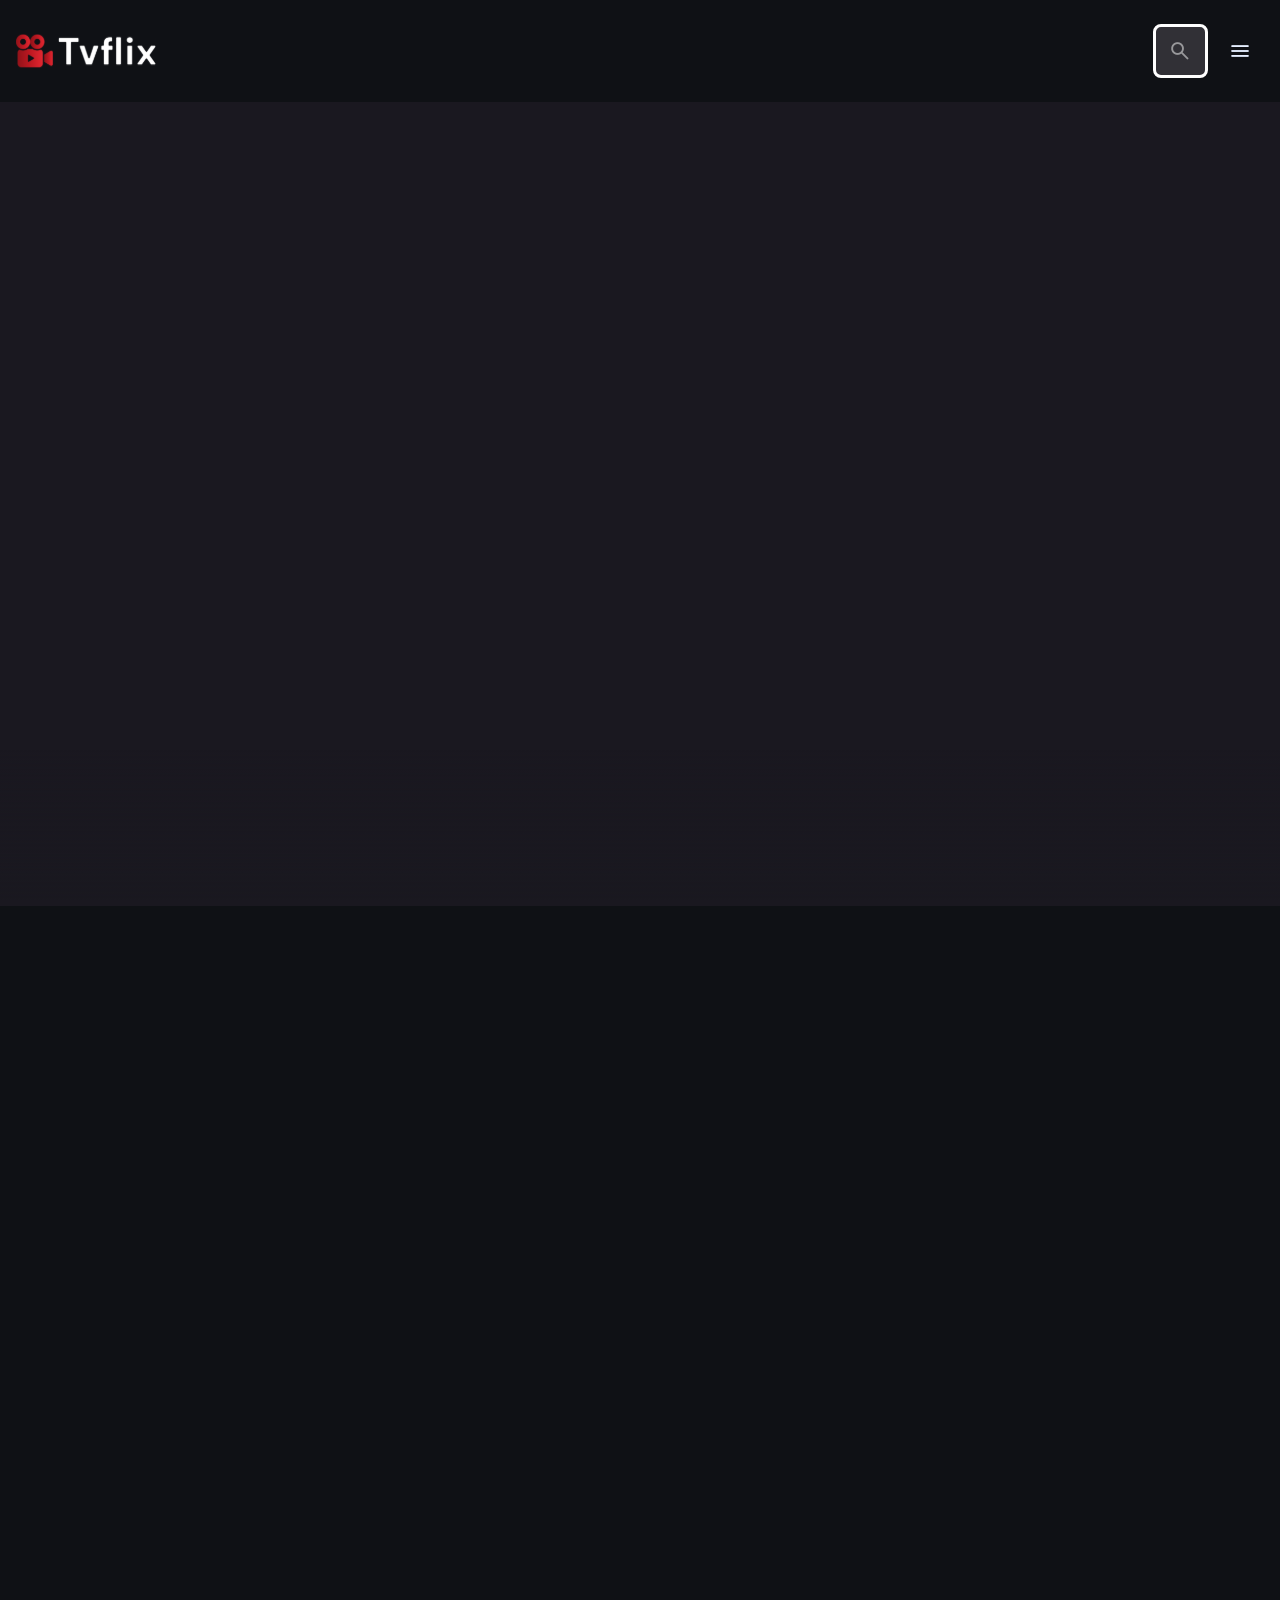
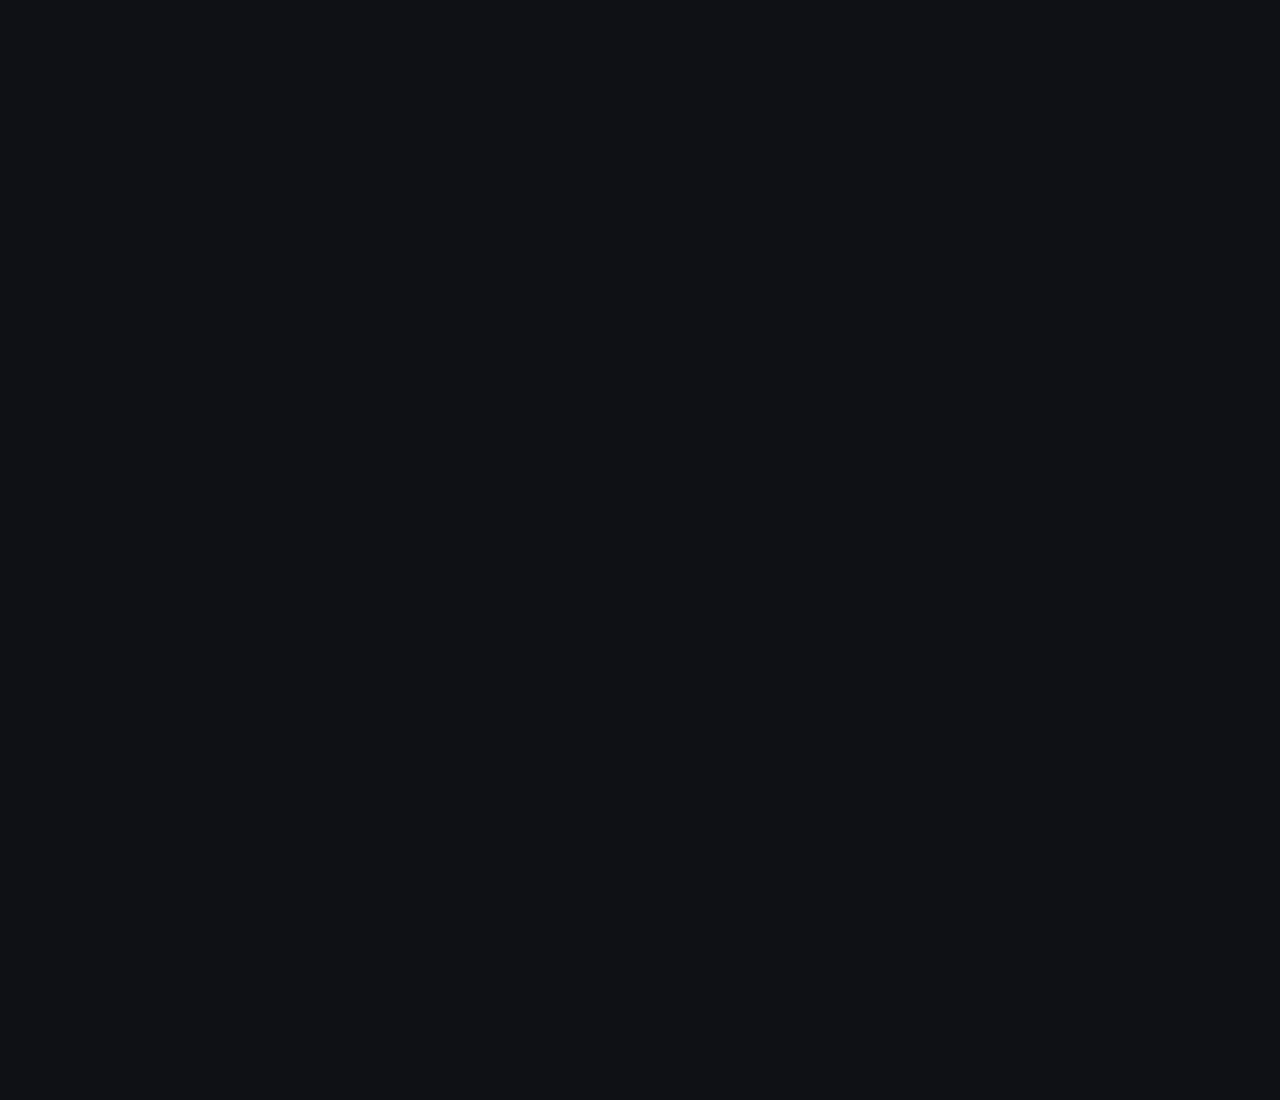
==== commit 8e2a95cd: "Refactored detail.js and detail.html: fixed typos, updated logic for getting casts and directors, an" ====
--- a/detail.html
+++ b/detail.html
@@ -90,145 +90,7 @@
 
     
 
-    <article class="container" page-content>
-    
-        
-
-
-
-        <!--
-            - #MOVIE LIST
-        -->
-
-        <section class="movie-list" aria-label="upcoming movie">
-            <div class="title-wrapper">
-                <h3 class="title-large">You May Also Like</h3>
-            </div>
-
-            <div class="slider-list">
-                <div class="slider-inner">
-
-                    <div class="movie-card">
-                        <figure class="poster-box card-banner">
-                            <img src="./assets/images/slider-control.jpg" alt="Puss in Boots: The Last Wish"
-                            class="img-cover">
-                        </figure>
-
-                        <h4 class="title">Puss in Boots: The Last Wish</h4>
-
-                        <div class="meta-list">
-                            <div class="meta-item">
-                                <img src="./assets/images/star.png" width="20"
-                                height="20" loading="lazy" alt="rating">
-
-                                <span class="span">8.4</span>
-                            </div>
-
-                            <div class="card-badge">2022</div>
-                        </div>
-
-                        <a href="./detail.html" class="card-btn" title="Puss in Boots: The Last Wish"></a>
-
-                    </div>
-
-                    <div class="movie-card">
-                        <figure class="poster-box card-banner">
-                            <img src="./assets/images/slider-control.jpg" alt="Puss in Boots: The Last Wish"
-                            class="img-cover">
-                        </figure>
-
-                        <h4 class="title">Puss in Boots: The Last Wish</h4>
-
-                        <div class="meta-list">
-                            <div class="meta-item">
-                                <img src="./assets/images/star.png" width="20"
-                                height="20" loading="lazy" alt="rating">
-
-                                <span class="span">8.4</span>
-                            </div>
-
-                            <div class="card-badge">2022</div>
-                        </div>
-
-                        <a href="./detail.html" class="card-btn" title="Puss in Boots: The Last Wish"></a>
-
-                    </div>
-
-                    <div class="movie-card">
-                        <figure class="poster-box card-banner">
-                            <img src="./assets/images/slider-control.jpg" alt="Puss in Boots: The Last Wish"
-                            class="img-cover">
-                        </figure>
-
-                        <h4 class="title">Puss in Boots: The Last Wish</h4>
-
-                        <div class="meta-list">
-                            <div class="meta-item">
-                                <img src="./assets/images/star.png" width="20"
-                                height="20" loading="lazy" alt="rating">
-
-                                <span class="span">8.4</span>
-                            </div>
-
-                            <div class="card-badge">2022</div>
-                        </div>
-
-                        <a href="./detail.html" class="card-btn" title="Puss in Boots: The Last Wish"></a>
-
-                    </div>
-
-                    <div class="movie-card">
-                        <figure class="poster-box card-banner">
-                            <img src="./assets/images/slider-control.jpg" alt="Puss in Boots: The Last Wish"
-                            class="img-cover">
-                        </figure>
-
-                        <h4 class="title">Puss in Boots: The Last Wish</h4>
-
-                        <div class="meta-list">
-                            <div class="meta-item">
-                                <img src="./assets/images/star.png" width="20"
-                                height="20" loading="lazy" alt="rating">
-
-                                <span class="span">8.4</span>
-                            </div>
-
-                            <div class="card-badge">2022</div>
-                        </div>
-
-                        <a href="./detail.html" class="card-btn" title="Puss in Boots: The Last Wish"></a>
-
-                    </div>
-
-                    <div class="movie-card">
-                        <figure class="poster-box card-banner">
-                            <img src="./assets/images/slider-control.jpg" alt="Puss in Boots: The Last Wish"
-                            class="img-cover">
-                        </figure>
-
-                        <h4 class="title">Puss in Boots: The Last Wish</h4>
-
-                        <div class="meta-list">
-                            <div class="meta-item">
-                                <img src="./assets/images/star.png" width="20"
-                                height="20" loading="lazy" alt="rating">
-
-                                <span class="span">8.4</span>
-                            </div>
-
-                            <div class="card-badge">2022</div>
-                        </div>
-
-                        <a href="./detail.html" class="card-btn" title="Puss in Boots: The Last Wish"></a>
-
-                    </div>
-
-                </div>
-            </div>
-
-        </section>
-
-    </article>
+    <article class="container" page-content></article>
 
 
 
